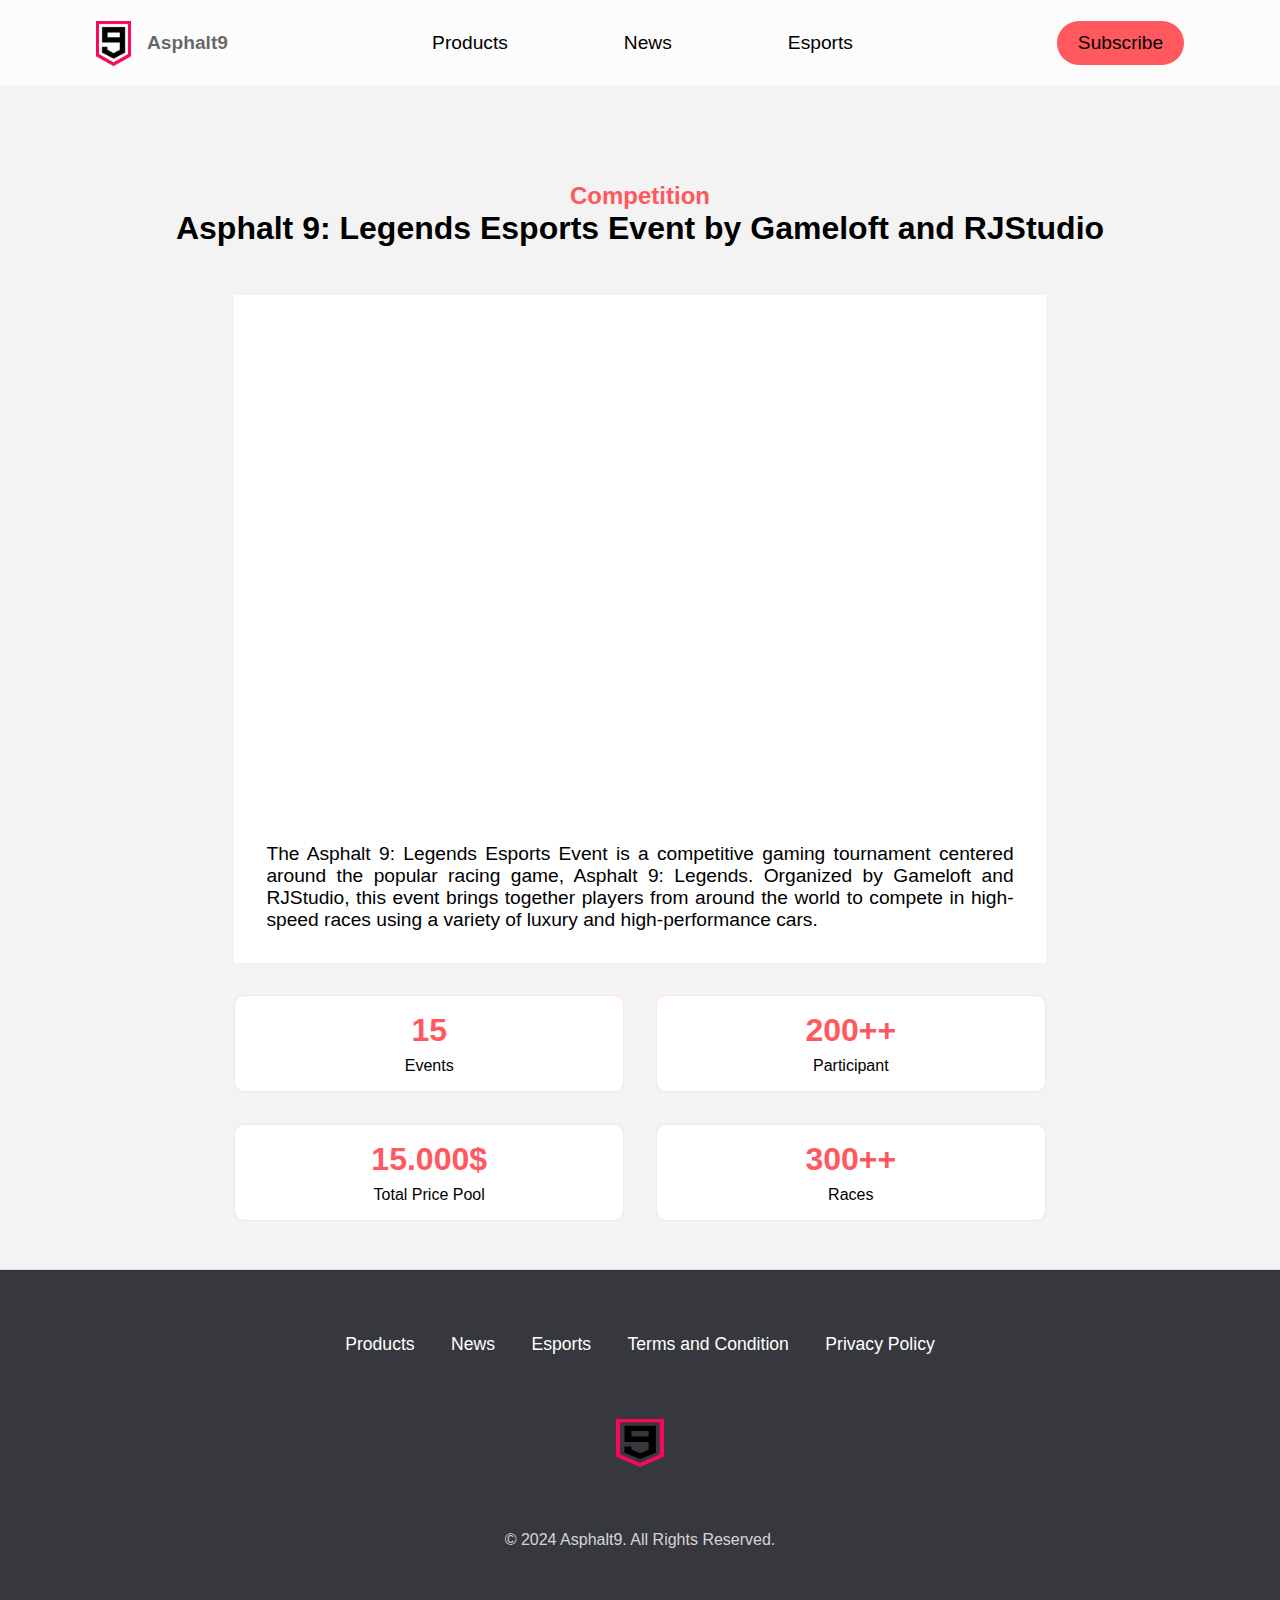
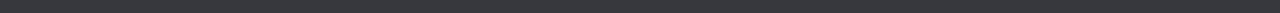
==== html/Esports.html @ b61c7646 "first commit" ====
<!DOCTYPE html>
<html lang="en">

<head>
    <meta charset="UTF-8">
    <meta name="viewport" content="width=device-width, initial-scale=1.0">
    <link rel="stylesheet" href="../style.css" />
    <title>Esports</title>
</head>

<body>
    <nav class="navbar">
        <a href="/" class="company--logo">
            <img src="../img/logo.png" alt="logo" class="navbar--image" />
            <p>Asphalt9</p>
        </a>
        <div class="navbar--list">
            <a href="./products.html" class="navbar--button navbar--features">Products</a>
            <a href="./news.html" class="navbar--button navbar--operation">News</a>
            <a href="./Esports.html" class="navbar--button navbar--testimoni">Esports</a>
        </div>
        <button class="navbar--buttons">
            <a href="./subscribe.html" class="navbar--button">Subscribe</a>
        </button>
    </nav>
    <section class="operation section">
        <div class="feature__info" style="margin-block: 3rem; margin-top: 1rem">
            <p class="header">Competition</p>
            <h1 class="feature__header">
                Asphalt 9: Legends Esports Event by Gameloft and RJStudio
            </h1>
        </div>
        <div class="operation__items" style="padding: 2rem">
            <iframe src="https://www.youtube.com/embed/eb4XmoHV_dQ?si=F0yoygf_wB1gYKpR"
                title="YouTube video player" frameborder="0"
                allow="accelerometer; autoplay; clipboard-write; encrypted-media; gyroscope; picture-in-picture; web-share"
                referrerpolicy="strict-origin-when-cross-origin" allowfullscreen></iframe>
            <p style="font-size: 1.2rem; text-align: justify;">The Asphalt 9: Legends Esports Event is a competitive gaming tournament centered around the popular racing game, Asphalt
            9: Legends. Organized by Gameloft and RJStudio, this event brings together players from around the world to compete in
            high-speed races using a variety of luxury and high-performance cars.</p>
        </div>
        <div class="event__container">
            <div>15 <span>Events</span></div>
            <div>200++ <span>Participant</span></div>
            <div>15.000$ <span>Total Price Pool</span></div>
            <div>300++ <span>Races</span></div>
        </div>
    </section>
    <footer class="footer">
        <div class="footer__items">
            <a href="./products.html" class="footer_item">Products</a>
            <a href="./news.html" class="footer_item">News</a>
            <a href="./Esports.html" class="footer_item">Esports</a>
            <a href="#" class="footer_item">Terms and Condition</a>
            <a href="#" class="footer_item">Privacy Policy</a>
        </div>
        <a href="/"><img src="../img/icon.png" alt="logo" class="footer__logo"></img></a>
        <div class="footer__copyright">&copy; 2024 Asphalt9. All Rights Reserved.</div>
    </footer>
    <script src="../script/about.js"></script>
</body>

</html>
---- style.css ----
/* The page is NOT responsive. You can implement responsiveness yourself if you wanna have some fun 😃 */

:root {
  --color-primary: #ff585f;
  --color-secondary: #ffcb03;
  --color-tertiary: #ff585f;
  --color-primary-darker: #fd424b;
  --color-secondary-darker: #ffbb00;
  --color-tertiary-darker: #fd424b;
  --color-primary-opacity: #ff58602d;
  --color-secondary-opacity: #ffcd0331;
  --color-tertiary-opacity: #ff58602d;
  --gradient-primary: linear-gradient(to top left, #fd424b, #ff585f);
  --gradient-secondary: linear-gradient(to top left, #ffb003, #ffcb03);
}

* {
  padding: 0;
  margin: 0;
  box-sizing: border-box;
  font-size: 16px;
  font-family: 'Poppins', sans-serif;
}

.section {
  min-height: 80vh;
  border-bottom: 1px solid rgba(0, 0, 0, 0.1);
  transition: opacity 2s, transform 2s;
  -webkit-transition: opacity 2s, transform 2s;
  -moz-transition: opacity 2s, transform 2s;
  -ms-transition: opacity 2s, transform 2s;
  -o-transition: opacity 2s, transform 2s;
}

.sectionHidden {
  opacity: 0;
  transform: translateY(50px);
  -webkit-transform: translateY(50px);
  -moz-transform: translateY(50px);
  -ms-transform: translateY(50px);
  -o-transform: translateY(50px);
}

/* .imageBlur {
  filter: blur(20px);
  -webkit-filter: blur(20px);
} */

.header {
  font-size: 1.5rem;
  color: var(--color-primary);
  font-weight: 800;
}

.dot {
  height: 3.2rem;
  width: 3.2rem;
  background-color: var(--color-primary-opacity);
  clip-path: polygon(
    50% 0%,
    61% 35%,
    98% 35%,
    68% 57%,
    79% 91%,
    50% 70%,
    21% 91%,
    32% 57%,
    2% 35%,
    39% 35%
  );
}

body {
  background-color: #f3f3f3;
  position: relative;
}

/* Navbar */
.navbar {
  display: flex;
  flex-direction: row;
  align-items: center;
  justify-content: space-between;
  padding: 1.3rem 6rem;
  top: 0;
  left: 0;
  right: 0;
  z-index: 100;
  background: rgba(255, 255, 255, 0.7);
}

.navbar--image {
  height: 2.8rem;
  cursor: pointer;
}

.navbar--list {
  display: flex;
  flex-direction: row;
  align-items: center;
  justify-content: space-evenly;
  width: 45%;
}

.navbar--button {
  font-size: 1.2rem;
  align-items: center;
  text-decoration: none;
  color: black;
  cursor: pointer;
}

.navbar--buttons {
  padding: 0.7rem 1.3rem;
  background-color: var(--color-primary);
  border: none;
  outline: none;
  border-radius: 2rem;
  -webkit-border-radius: 2rem;
  -moz-border-radius: 2rem;
  -ms-border-radius: 2rem;
  -o-border-radius: 2rem;
}

.company--logo {
  display: flex;
  gap: 1rem;
  align-items: center;
  text-decoration: none;
}

.company--logo p {
  font-size: 1.2rem;
  font-weight: 800;
  font-family: 'Poppins', sans-serif;
  color: rgba(0, 0, 0, 0.6);
  text-decoration: none;
}

/* Hero Section */
.hero {
  width: 100%;
  display: grid;
  grid-template-columns: minmax(300px, 1.2fr) minmax(300px, 1fr);
  padding-inline: 12rem;
  border-bottom: 1px solid rgba(0, 0, 0, 0.1);
  gap: 2rem;
}

.hero2 {
  width: 100%;
  display: flex;
  align-items: center;
  justify-content: center;
  padding-inline: 12rem;
  border-bottom: 1px solid rgba(0, 0, 0, 0.1);
  gap: 2rem;
  background-image: url('./img/news.webp');
  background-size: cover;
  background-position: center;
  background-repeat: no-repeat;
}

.hero--text {
  display: flex;
  flex-direction: row;
  align-items: center;
  justify-content: center;
}

.hero2--text {
  display: flex;
  flex-direction: row;
  align-items: center;
  justify-content: center;
  width: 650px;
  color: white;
}

.hero2--text h4 {
  color: white;
  border-radius: 30px;
  padding-inline: 1.5rem;
}

.hero--text__container {
  margin: 0 auto;
  width: 100%;
}

.hero--text__header,
.hero--text__header span {
  font-size: 4rem;
  font-weight: 800;
  color: rgba(0, 0, 0, 0.7);
}

.hero--text__header span {
  color: rgba(0, 0, 0, 0.6);
  background-image: var(--gradient-primary);
  padding-inline: 1.5rem;
  border-radius: 40px;
}

.hero--text__header {
  color: white;
}

.hero--text__p {
  font-size: 1.8rem;
  font-weight: 300;
  margin-block: 2rem;
  margin-inline: 1rem;
}

.hero--text__button {
  border: none;
  outline: none;
  color: var(--color-primary);
  border-bottom: 1px solid var(--color-primary);
  padding: 0.5rem 0.4rem;
  background: none;
  margin-inline: 1rem;
  cursor: pointer;
  transition: 0.5s;
  border-radius: 0.5rem;
}

.hero--text__button:hover {
  color: white;
  border-bottom: 1px solid white;
  background: var(--color-primary);
}

.hero--image {
  display: flex;
  flex-direction: row;
  align-items: center;
  justify-content: center;
}

.hero--image img {
  width: 80%;
}

/* Feature Section */
.feature {
  display: flex;
  flex-direction: column;
  align-items: center;
  justify-content: center;
  padding: 3rem 1rem;
  width: 100%;
}

.feature__info {
  display: flex;
  flex-direction: column;
  align-items: center;
  justify-content: center;
  width: 80%;
  margin-block: 3rem !important;
}

.feature__header {
  font-size: 2rem;
  text-align: center;
}

.feature__items {
  display: flex;
  flex-direction: column;
  align-items: start;
  justify-content: center;
  width: 80%;
  margin-bottom: 1rem;
}

.feature__item {
  display: flex;
  width: 100%;
  gap: 3rem;
  margin-block: 1rem;
  align-items: center;
  justify-content: center;
}

.feature__item--image {
  width: 100%;
  max-width: 300px;
}

.feature__item--text {
  display: flex;
  flex-direction: row;
  align-items: center;
  justify-content: center;
}

.feature__item--text--container {
  width: 70%;
  display: flex;
  flex-direction: column;
  align-items: center;
  justify-content: center;
}

.feature__item--text--header {
  font-size: 1.5rem;
  margin-block: 1rem;
}

.feature__item--text--p {
  font-size: 1rem;
  line-height: 2rem;
  text-align: center;
  color: rgba(0, 0, 0, 0.6);
}

/* Operation Section */
.operation {
  display: flex;
  flex-direction: column;
  align-items: center;
  justify-content: center;
  padding: 3rem 1rem;
}

.operation--information {
  /* color: var(--color-primary); */
  font-weight: bold;
}

.operation__items {
  width: 65%;
  display: flex;
  flex-direction: column;
  align-items: start;
  justify-content: center;
  padding: 4rem;
  background: white;
  position: relative;
  gap: 1rem;
}

.operation__items iframe {
  width: 100%;
  height: 500px;
}

.operation__items--button {
  color: black;
  padding: 1rem 0;
  width: 15rem;
  text-align: center;
  border-radius: 4rem;
  -webkit-border-radius: 4rem;
  -moz-border-radius: 4rem;
  -ms-border-radius: 4rem;
  -o-border-radius: 4rem;
  border: none;
  outline: none;
  line-height: 1rem;
  font-weight: bold;
}

.operation__items--buttonContainer {
  display: flex;
  padding-inline: 5rem;
  flex-direction: row;
  align-items: center;
  justify-content: space-evenly;
  width: 100%;
  position: absolute;
  top: -30px;
  left: 0;
}

.btn-active {
  position: relative;
  top: -10px;
  left: 0;
}

.operation__items--info {
  display: grid;
  grid-template-columns: 1fr 7fr;
  position: absolute;
  top: 0;
  left: 0;
  width: 100%;
  background: white;
  z-index: -1;
  visibility: hidden;
}

.operation__items--infoContainer {
  position: relative;
  width: 100%;
}

.event__container {
  display: grid;
  grid-template-columns: 1fr 1fr;
  gap: 2rem;
  width: 65%;
  margin-top: 2rem;
}

.event__container > * {
  display: flex;
  justify-content: center;
  align-items: center;
  padding: 1rem;
  flex-direction: column;
  gap: 0.5rem;
  width: 100%;
  background-color: white;
  border-radius: 10px;
  border: 1px solid var(--color-primary-opacity);
  color: var(--color-primary);
  font-size: 2rem;
  font-weight: bold;
}

.event__container > * span {
  color: black;
  font-weight: normal;
}

.info--active {
  z-index: 3;
  visibility: visible;
}

.dotbig {
  width: 4rem;
  height: 4rem;
  border-radius: 50%;
  -webkit-border-radius: 50%;
  -moz-border-radius: 50%;
  -ms-border-radius: 50%;
  -o-border-radius: 50%;
}

.dot-red {
  background-color: var(--color-tertiary-opacity);
}

.dot-yellow {
  background-color: var(--color-secondary-opacity);
}

.dot-green {
  background-color: var(--color-primary-opacity);
}

.btn-yellow {
  background: var(--color-secondary);
}

.btn-green {
  background: var(--color-primary);
}

.btn-red {
  background: var(--color-tertiary);
}

.operation__item--text--h1 {
  font-size: 1.5rem;
  margin-bottom: 2rem;
}

.operation__item--text--p {
  font-size: 1.3rem;
  line-height: 2rem;
  color: rgba(0, 0, 0, 0.5);
}

.operation__item--text {
  margin-left: 1rem;
}

/* Testimoni Page */
.testimoni {
  display: flex;
  flex-direction: column;
  align-items: center;
  justify-content: center;
  position: relative;
}

.testimoni__items {
  display: flex;
  flex-direction: row;
  align-items: center;
  justify-content: center;
  width: 60%;
  height: 500px;
}

.testimoni__items img {
  width: 100%;
  height: 300px;
  object-fit: cover;
  border-radius: 30px;
  margin-inline: auto;
}

.testimoni__items--infoContainer {
  position: relative;
  width: calc(100% - 8rem);
  height: calc(5.5rem + 500px) !important;
  display: flex;
  flex-direction: row;
  align-items: center;
  justify-content: center;
  overflow: hidden;
}

.testimoni__items--petik {
  color: var(--color-primary);
  font-weight: bolder;
  font-size: 8rem;
  position: absolute;
  top: 0;
  left: 0;
}

.testimoni__items--info {
  padding: 4rem 3rem 1.5rem 4rem;
  display: flex;
  flex-direction: column;
  align-items: start;
  justify-content: center;
  background-color: #f3f3f3;
  height: 500px;
  width: 100%;
  /* transition: 1s;
  -webkit-transition: 1s;
  -moz-transition: 1s;
  -ms-transition: 1s;
  -o-transition: 1s; */
}

.arrow-left,
.arrow-right {
  height: 4rem;
  width: 4rem;
  background-color: var(--color-primary);
  border-radius: 50%;
  -webkit-border-radius: 50%;
  -moz-border-radius: 50%;
  -ms-border-radius: 50%;
  -o-border-radius: 50%;
  font-size: 2rem;
  display: flex;
  flex-direction: row;
  align-items: center;
  justify-content: center;
  cursor: pointer;
  z-index: 10;
}

.testimoni__items--header {
  font-size: 2rem;
  font-weight: 700;
  margin-block: 1.5rem;
}

.testimoni__items--p {
  font-size: 1.3rem;
  line-height: 2rem;
  color: rgba(0, 0, 0, 0.6);
}

.testimoni__items--profile {
  display: flex;
  flex-direction: row;
  align-items: center;
  justify-content: center;
  margin-left: 2rem;
  margin-top: 1.5rem;
}

.testimoni__items--profile--image {
  width: 4rem;
  height: 4rem;
  border-radius: 50%;
  -webkit-border-radius: 50%;
  -moz-border-radius: 50%;
  -ms-border-radius: 50%;
  -o-border-radius: 50%;
  margin-right: 1.5rem;
}

.testimoni__items--profile--name {
  font-size: 1.2rem;
  margin-bottom: 0.5rem;
}

.testimoni__items--profile--location {
  font-size: 1.1rem;
  color: rgba(0, 0, 0, 0.6);
}

.testimoni__dots {
  display: flex;
  flex-direction: row;
  align-items: center;
  justify-content: space-evenly;
  width: 7%;
  margin-bottom: 2rem;
}

.testimoni__dot {
  height: 0.6rem;
  width: 0.6rem;
  border-radius: 50%;
  -webkit-border-radius: 50%;
  -moz-border-radius: 50%;
  -ms-border-radius: 50%;
  -o-border-radius: 50%;
  background-color: gray;
  opacity: 0.5;
}

.testimoni__dots .dot-active {
  opacity: 1;
}

.testimoni--1 {
  z-index: 1;
  position: absolute;
  top: 0;
  left: 0%;
}

.testimoni--2 {
  z-index: 1;
  position: absolute;
  top: 0;
  left: 100%;
}

.testimoni--3 {
  z-index: 1;
  position: absolute;
  top: 0;
  left: 200%;
}

/* Gallery Section */
.gallery {
  display: flex;
  align-items: center;
  justify-content: center;
  width: 100%;
  flex-direction: column;
  margin-bottom: 1rem;
}

.gallery__container {
  width: 60%;
  display: grid;
  grid-template-columns: repeat(auto-fit, minmax(200px, 1fr));
  justify-content: center;
  gap: 1rem;
  justify-items: center;
}

.gallery__container img {
  width: 100%;
  height: 200px;
  object-fit: cover;
}

/* news Section */
.news__container {
  display: flex;
  flex-direction: column;
  align-items: center;
  justify-content: center;
  gap: 2rem;
  width: 100%;
}

.news__item {
  display: flex;
  align-items: center;
  justify-content: start;
  gap: 1rem;
  width: 80%;
  box-shadow: 0 0 10px rgba(0, 0, 0, 0.1);
  padding-right: 1rem;
}

.news__item.reverse {
  flex-direction: row-reverse;
  padding-inline: 1rem 0;
}

.news__item img {
  width: 400px;
  height: 200px;
  object-fit: cover;
}

.news__info {
  display: flex;
  flex-direction: column;
  align-items: start;
  justify-content: center;
  gap: 0.5rem;
}

.news__info p {
  text-align: justify;
  line-height: 1.5rem;
}

.news__date {
  display: flex;
  justify-content: space-between;
  align-items: center;
  width: 100%;
  font-weight: bold;
  font-size: 0.8rem;
}

.news__date span {
  font-size: 0.8rem;
}

/* list Section */
.list__container {
  width: 80%;
  display: grid;
  grid-template-columns: repeat(auto-fit, minmax(300px, 1fr));
  justify-content: center;
  gap: 1rem;
  justify-items: center;
  font-family: 'Poppins', sans-serif;
}

.list__item {
  box-shadow: 0 0 10px rgba(0, 0, 0, 0.1);
  width: 100%;
  border-radius: 10px;
  overflow: hidden;
}

.list__info {
  padding: 0.5rem 1rem;
  display: flex;
  flex-direction: column;
  align-items: center;
  justify-content: center;
  gap: 0.4rem;
}

.list__info h4 {
  text-align: center;
  display: flex;
  justify-content: space-between;
  width: 100%;
}

.list__info h4 span {
  color: var(--color-primary);
  text-align: center;
}

.list__info p {
  color: rgba(0, 0, 0, 0.4);
  text-align: center;
}

.list__container img {
  width: 100%;
  height: 200px;
  object-fit: cover;
}

/* Join Section */
.join {
  display: flex;
  flex-direction: column;
  align-items: center;
  justify-content: center;
  background-color: rgb(55, 56, 61);
  padding: 6rem 2rem;
}

.join__text {
  font-size: 3rem;
  color: white;
  width: 55%;
  margin: 0 auto;
  text-align: center;
}

.join__btn {
  padding: 1.3rem 2.5rem;
  background-color: var(--color-primary);
  color: black;
  border-radius: 5rem;
  -webkit-border-radius: 5rem;
  -moz-border-radius: 5rem;
  -ms-border-radius: 5rem;
  -o-border-radius: 5rem;
  border: none;
  outline: none;
  margin-top: 3rem;
  font-size: 1.3rem;
  cursor: pointer;
}

/* Footer Section */
.footer {
  display: flex;
  flex-direction: column;
  justify-content: center;
  align-items: center;
  padding: 4rem 8rem;
  background-color: rgb(55, 56, 61);
}

.footer__items {
  display: flex;
  flex-direction: row;
  justify-content: space-evenly;
  align-items: center;
  flex-wrap: wrap;
  width: 60%;
  gap: 1rem;
}

.footer_item {
  color: white;
  text-decoration: none;
  font-size: 1.1rem;
  padding-inline: 0.5rem;
}

.footer__logo {
  width: 3rem;
  height: 3rem;
  margin: 0 auto;
  margin-block: 4rem;
}

.footer__copyright {
  text-align: center;
  color: rgba(255, 255, 255, 0.8);
}

.footer__copyright span {
  color: white;
}

/* carousel style */

.mySlides {
  display: none;
}
img {
  vertical-align: middle;
}

/* Slideshow container */
.slideshow-container {
  width: 100%;
  position: relative;
  margin: auto;
}

.slideshow-container img {
  width: 100%;
  object-fit: cover;
  height: 300px;
}

.slideshow-container2 img {
  width: 100%;
  object-fit: cover;
  height: 700px;
}

/* Fading animation */
.fade {
  animation-name: fade;
  animation-duration: 1.5s;
}

@keyframes fade {
  from {
    opacity: 0.4;
  }
  to {
    opacity: 1;
  }
}

/* Login Style */

.login-container {
  display: grid;
  grid-template-columns: 1fr 1fr;
}

.login-container > * {
  width: 100%;
  height: 100vh;
  object-fit: cover;
}

.login-container form {
  display: flex;
  flex-direction: column;
  justify-content: center;
}

.form-container {
  display: flex;
  flex-direction: column;
  justify-content: center;
  gap: 1rem;
  padding: 2rem;
}

.form-container h1 {
  font-size: 4rem;
  font-weight: 800;
  color: var(--color-primary);
  text-align: center;
  font-family: 'Poppins', sans-serif;
}

.form-item {
  display: flex;
  flex-direction: column;
  gap: 0.5rem;
}

.form-item input {
  padding: 0.6rem 1rem;
  border: 1px solid rgba(0, 0, 0, 0.1);
  border-radius: 5px;
  outline: none;
  font-size: 1.2rem;
}

.form-item label {
  color: gray;
}

.form-container button {
  padding: 0.5rem 0.8rem;
  background-color: var(--color-primary);
  color: white;
  border-radius: 5px;
  border: none;
  cursor: pointer;
}

.form-error {
  color: red;
  font-size: 1.2rem;
  text-align: center;
  font-family: 'Poppins', sans-serif;
}

.form-error-container {
  display: none;
  justify-content: center;
  align-items: center;
  padding: 1rem;
  position: fixed;
  top: 10%;
  left: 50%;
  transform: translate(-50%, -50%);
  background-color: rgba(255, 255, 255, 1);
  z-index: 3;
  border-radius: 10px;
  border: 1px solid red;
  animation: fadeOut 5s forwards;
}

.form-back {
  position: fixed;
  top: 20px;
  left: 20px;
  color: white;
  background-color: var(--color-primary);
  border-radius: 20px;
  padding: 0.8rem 1rem;
  width: fit-content;
  height: fit-content;
  cursor: pointer;
}

.form-back a {
  text-decoration: none;
  color: white;
}

@keyframes fadeOut {
  from {
    opacity: 1;
  }
  to {
    opacity: 0;
  }
}
/* On smaller screens, decrease text size */
@media only screen and (max-width: 300px) {
  .text {
    font-size: 11px;
  }
}

@media only screen and (max-width: 1500px) {
  .testimoni__items {
    width: 70%;
  }
}

@media only screen and (max-width: 1400px) {
  .navbar--list {
    width: 60%;
  }

  .hero {
    padding-inline: 6rem;
  }

  .operation__items--buttonContainer {
    padding-inline: 0;
  }

  .operation__items--button {
    width: 11rem;
  }

  .testimoni__items {
    width: 90%;
  }
}

@media only screen and (max-width: 1200px) {
  .footer__items {
    width: 100%;
  }

  .operation__items iframe {
    height: 400px;
  }
}

@media only screen and (max-width: 1050px) {
  .operation__items iframe {
    height: 300px;
  }
  .navbar--list {
    width: 70%;
  }

  .hero--text__header,
  .hero--text__header span {
    font-size: 3rem;
  }

  .testimoni__items {
    width: 100%;
  }

  .join__text {
    width: 70%;
  }
}

@media only screen and (max-width: 900px) {
  * {
    font-size: 14px;
  }

  .news__item,
  .news__item.reverse {
    flex-direction: column;
  }

  .hero2--text {
    width: 800px;
  }

  .hero {
    grid-template-columns: minmax(300px, 1fr);
  }

  .hero--image {
    grid-row: 1 / span 1;
  }

  .hero--text__container {
    display: flex;
    flex-direction: column;
    align-items: center;
    justify-content: center;
    text-align: center;
  }

  .section {
    min-height: 60vh;
  }

  .feature__header {
    font-size: 2.5rem;
  }

  .operation__items {
    width: 75%;
  }

  .feature {
    padding-top: 20rem;
  }

  .testimoni__items {
    height: 500px;
  }

  .testimoni__items--info {
    height: 500px;
  }

  .testimoni__items--infoContainer {
    height: calc(7rem + 550px);
  }

  .testimoni__dots {
    margin-bottom: 1.5rem;
  }

  .footer {
    padding-inline: 5rem;
  }
}

@media only screen and (max-width: 750px) {
  .operation__items iframe {
    height: 200px;
  }
  .join__text {
    width: 85%;
  }
  .feature__item {
    flex-direction: column;
    align-items: center;
    justify-content: center;
  }
  .feature__items {
    width: 100%;
  }

  .slideshow-container2 img {
    height: 600px;
  }

  .navbar--buttons,
  .company--logo {
    display: none;
  }

  .navbar--list {
    width: 100%;
  }

  .event__container {
    grid-template-columns: 1fr;
  }
}

@media only screen and (max-width: 600px) {
  * {
    font-size: 12px;
  }

  .slideshow-container2 img {
    height: 400px;
  }

  .hero2--text {
    width: 90%;
  }

  .hero2 {
    padding-inline: 5rem;
  }

  .section {
    min-height: 50vh;
  }

  .navbar--list {
    width: 100%;
  }

  .navbar {
    padding: 1.3rem 3rem;
  }

  .hero {
    padding-inline: 2rem;
  }

  .feature__header {
    font-size: 1.8rem;
  }

  .feature {
    padding-inline: 0;
    padding-top: 15rem;
  }

  .news__item img,
  .news__item.reverse img {
    width: 70vw;
    height: 40vmin;
  }

  .feature__item {
    grid-template-columns: repeat(auto-fit, minmax(200px, 1fr));
  }

  .operation__items {
    width: 85%;
  }

  .operation__items--button {
    font-size: 0.8rem;
    width: 9rem;
  }

  .dotbig {
    display: none;
  }

  .operation__items--info {
    grid-template-columns: 1fr;
  }

  .testimoni {
    gap: 4rem;
  }

  .testimoni__items--header {
    font-size: 1.4rem;
  }

  .testimoni__items--p {
    font-size: 1.2rem;
  }

  .testimoni__items--info {
    padding: 0;
  }

  .feature__info {
    width: 75%;
    display: flex;
    flex-direction: column;
    justify-content: center;
    align-items: center;
    margin-bottom: 5rem !important;
  }

  .feature__header,
  .header {
    text-align: center;
  }

  .testimoni__items {
    height: 400px;
  }

  .testimoni__items--info {
    height: 400px;
  }

  .testimoni__items--infoContainer {
    height: calc(5.5rem + 400px);
  }

  .join__text {
    font-size: 2rem;
  }

  .footer {
    padding-inline: 4rem;
  }

  .testimoni__items {
    height: 300px;
  }

  .testimoni__items--infoContainer {
    height: calc(5.5rem + 300px) !important;
  }

  .testimoni__items--info {
    height: 300px;
  }

  .login-container {
    grid-template-columns: 1fr;
  }

  .login-container img {
    display: none;
  }
}

@media only screen and (max-width: 460px) {
  .navbar--image {
    display: none;
  }

  .slideshow-container2 img {
    height: 300px;
  }

  .navbar--list {
    width: 100%;
  }

  /* .testimoni__items {
    height: 150px;
  } */

  /* .testimoni__items--infoContainer {
    height: calc(5.5rem + 150px) !important;
  }

  .testimoni__items--info {
    height: 150px;
  } */

  /* .testimoni__items img {
    height: 200px;
  } */

  .hero2--text {
    width: 95%;
  }

  .hero2 {
    padding-inline: 2rem;
  }

  .testimoni__items--infoContainer {
    height: calc(5.5rem + 420px);
  }

  .footer {
    font-size: 0.8rem;
  }
  .feature {
    padding-top: 10rem;
  }

  .operation__items iframe {
    height: 150px;
  }
}

@media only screen and (max-width: 360px) {
  * {
    font-size: 10px;
  }

  .section {
    min-height: 40vh;
  }

  .operation__items {
    width: 95%;
  }

  .testimoni__items {
    height: 250px;
  }

  .testimoni__items--infoContainer {
    height: calc(5.5rem + 250px) !important;
  }

  .testimoni__items--info {
    height: 250px;
  }

  .feature__info {
    width: 85%;
  }

  .hero--text__p {
    margin-inline: 0;
  }
}
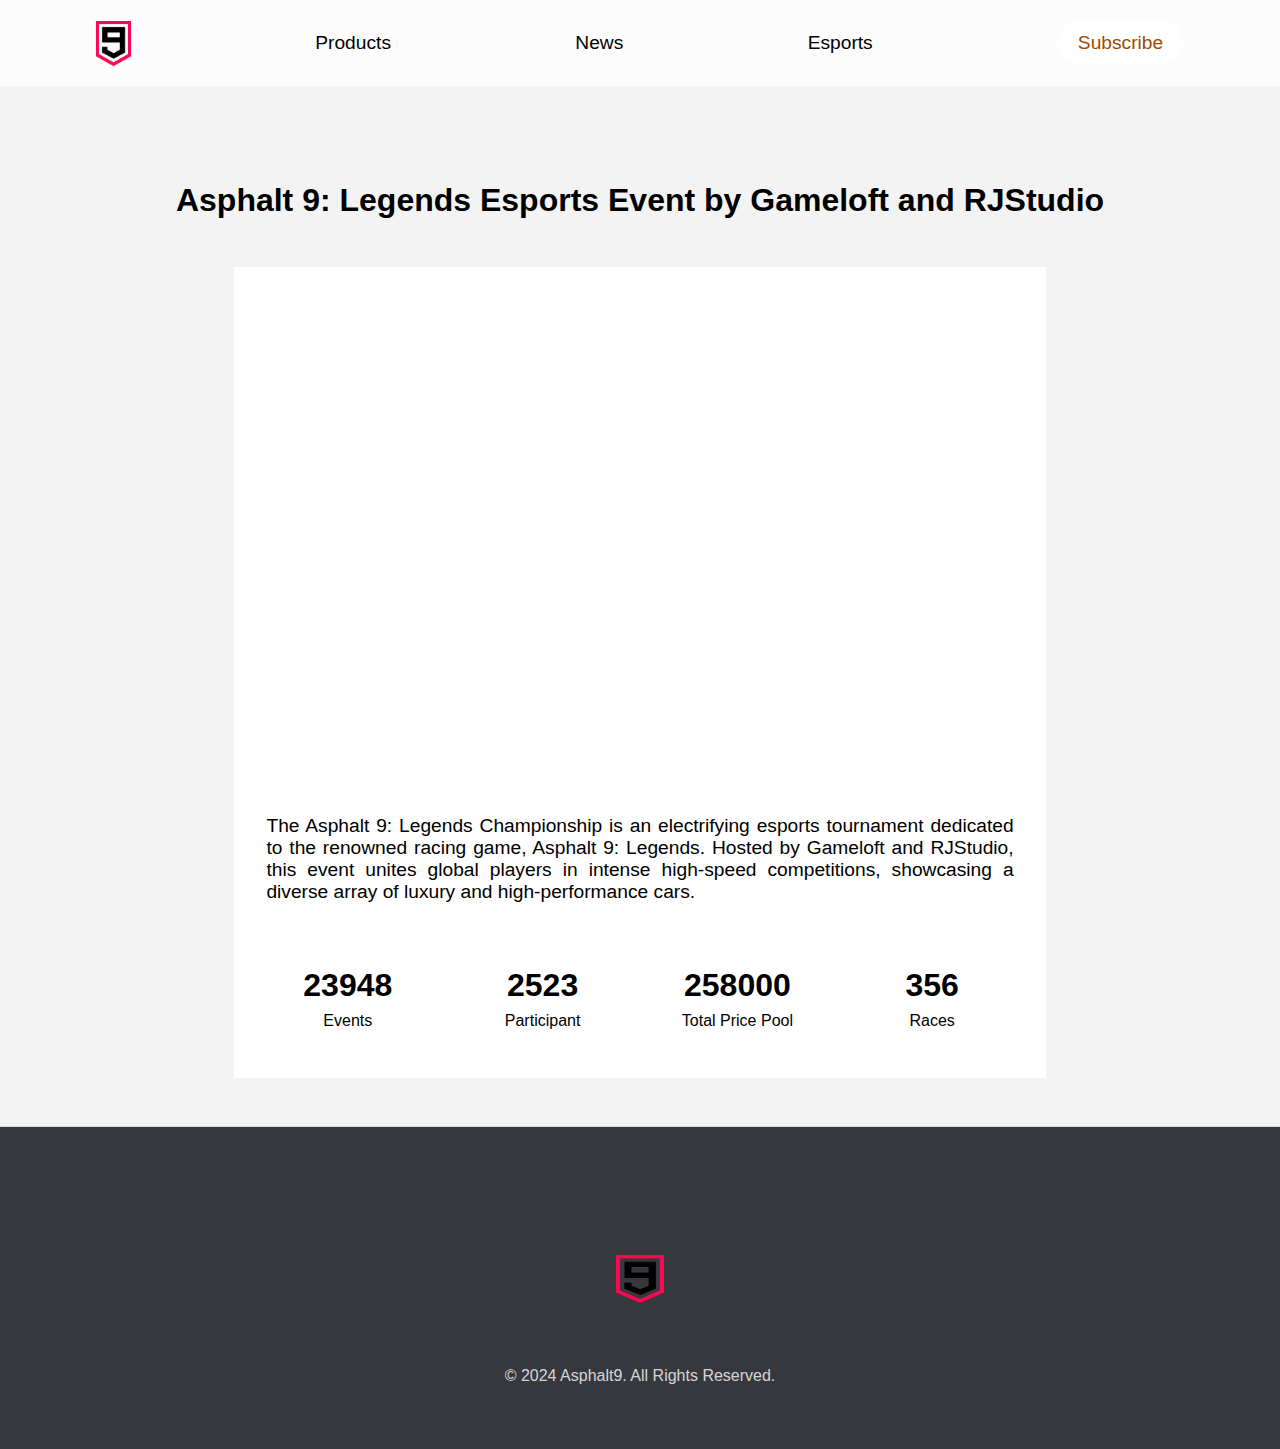
==== commit 48fd94f4: "add" ====
--- a/html/Esports.html
+++ b/html/Esports.html
@@ -12,48 +12,38 @@
     <nav class="navbar">
         <a href="/" class="company--logo">
             <img src="../img/logo.png" alt="logo" class="navbar--image" />
-            <p>Asphalt9</p>
         </a>
-        <div class="navbar--list">
-            <a href="./products.html" class="navbar--button navbar--features">Products</a>
-            <a href="./news.html" class="navbar--button navbar--operation">News</a>
-            <a href="./Esports.html" class="navbar--button navbar--testimoni">Esports</a>
-        </div>
+        <a href="./products.html" class="navbar--button navbar--features">Products</a>
+        <a href="./news.html" class="navbar--button navbar--operation">News</a>
+        <a href="./Esports.html" class="navbar--button navbar--testimoni">Esports</a>
         <button class="navbar--buttons">
             <a href="./subscribe.html" class="navbar--button">Subscribe</a>
         </button>
     </nav>
     <section class="operation section">
         <div class="feature__info" style="margin-block: 3rem; margin-top: 1rem">
-            <p class="header">Competition</p>
             <h1 class="feature__header">
                 Asphalt 9: Legends Esports Event by Gameloft and RJStudio
             </h1>
         </div>
         <div class="operation__items" style="padding: 2rem">
-            <iframe src="https://www.youtube.com/embed/eb4XmoHV_dQ?si=F0yoygf_wB1gYKpR"
+            <iframe width="560" height="315" src="https://www.youtube.com/embed/5I2hJr9reD0?si=8BygoyDEMS12yfKB"
                 title="YouTube video player" frameborder="0"
                 allow="accelerometer; autoplay; clipboard-write; encrypted-media; gyroscope; picture-in-picture; web-share"
                 referrerpolicy="strict-origin-when-cross-origin" allowfullscreen></iframe>
-            <p style="font-size: 1.2rem; text-align: justify;">The Asphalt 9: Legends Esports Event is a competitive gaming tournament centered around the popular racing game, Asphalt
-            9: Legends. Organized by Gameloft and RJStudio, this event brings together players from around the world to compete in
-            high-speed races using a variety of luxury and high-performance cars.</p>
+            <p style="font-size: 1.2rem; text-align: justify;">The Asphalt 9: Legends Championship is an electrifying esports tournament dedicated to the renowned racing game, Asphalt
+            9: Legends. Hosted by Gameloft and RJStudio, this event unites global players in intense high-speed competitions,
+            showcasing a diverse array of luxury and high-performance cars.</p>
+            <div class="event__container">
+                <div>23948 <span>Events</span></div>
+                <div>2523 <span>Participant</span></div>
+                <div>258000 <span>Total Price Pool</span></div>
+                <div>356 <span>Races</span></div>
+            </div>
         </div>
-        <div class="event__container">
-            <div>15 <span>Events</span></div>
-            <div>200++ <span>Participant</span></div>
-            <div>15.000$ <span>Total Price Pool</span></div>
-            <div>300++ <span>Races</span></div>
-        </div>
+        
     </section>
     <footer class="footer">
-        <div class="footer__items">
-            <a href="./products.html" class="footer_item">Products</a>
-            <a href="./news.html" class="footer_item">News</a>
-            <a href="./Esports.html" class="footer_item">Esports</a>
-            <a href="#" class="footer_item">Terms and Condition</a>
-            <a href="#" class="footer_item">Privacy Policy</a>
-        </div>
         <a href="/"><img src="../img/icon.png" alt="logo" class="footer__logo"></img></a>
         <div class="footer__copyright">&copy; 2024 Asphalt9. All Rights Reserved.</div>
     </footer>
--- a/style.css
+++ b/style.css
@@ -1,19 +1,3 @@
-/* The page is NOT responsive. You can implement responsiveness yourself if you wanna have some fun 😃 */
-
-:root {
-  --color-primary: #ff585f;
-  --color-secondary: #ffcb03;
-  --color-tertiary: #ff585f;
-  --color-primary-darker: #fd424b;
-  --color-secondary-darker: #ffbb00;
-  --color-tertiary-darker: #fd424b;
-  --color-primary-opacity: #ff58602d;
-  --color-secondary-opacity: #ffcd0331;
-  --color-tertiary-opacity: #ff58602d;
-  --gradient-primary: linear-gradient(to top left, #fd424b, #ff585f);
-  --gradient-secondary: linear-gradient(to top left, #ffb003, #ffcb03);
-}
-
 * {
   padding: 0;
   margin: 0;
@@ -33,7 +17,7 @@
 }
 
 .sectionHidden {
-  opacity: 0;
+  opacity: 1;
   transform: translateY(50px);
   -webkit-transform: translateY(50px);
   -moz-transform: translateY(50px);
@@ -48,7 +32,7 @@
 
 .header {
   font-size: 1.5rem;
-  color: var(--color-primary);
+  color: #9c4b00;
   font-weight: 800;
 }
 
@@ -112,7 +96,7 @@
 
 .navbar--buttons {
   padding: 0.7rem 1.3rem;
-  background-color: var(--color-primary);
+  background: white;
   border: none;
   outline: none;
   border-radius: 2rem;
@@ -122,6 +106,10 @@
   -o-border-radius: 2rem;
 }
 
+.navbar--buttons .navbar--button {
+  color: #9c4b00;
+}
+
 .company--logo {
   display: flex;
   gap: 1rem;
@@ -141,7 +129,7 @@
 .hero {
   width: 100%;
   display: grid;
-  grid-template-columns: minmax(300px, 1.2fr) minmax(300px, 1fr);
+  grid-template-columns: 1fr;
   padding-inline: 12rem;
   border-bottom: 1px solid rgba(0, 0, 0, 0.1);
   gap: 2rem;
@@ -152,13 +140,9 @@
   display: flex;
   align-items: center;
   justify-content: center;
-  padding-inline: 12rem;
+  padding-inline: 3rem;
   border-bottom: 1px solid rgba(0, 0, 0, 0.1);
   gap: 2rem;
-  background-image: url('./img/news.webp');
-  background-size: cover;
-  background-position: center;
-  background-repeat: no-repeat;
 }
 
 .hero--text {
@@ -173,7 +157,6 @@
   flex-direction: row;
   align-items: center;
   justify-content: center;
-  width: 650px;
   color: white;
 }
 
@@ -196,10 +179,7 @@
 }
 
 .hero--text__header span {
-  color: rgba(0, 0, 0, 0.6);
-  background-image: var(--gradient-primary);
-  padding-inline: 1.5rem;
-  border-radius: 40px;
+  color: #9c4b00;
 }
 
 .hero--text__header {
@@ -216,8 +196,8 @@
 .hero--text__button {
   border: none;
   outline: none;
-  color: var(--color-primary);
-  border-bottom: 1px solid var(--color-primary);
+  color: #9c4b00;
+  border-bottom: 1px solid #9c4b00;
   padding: 0.5rem 0.4rem;
   background: none;
   margin-inline: 1rem;
@@ -229,7 +209,7 @@
 .hero--text__button:hover {
   color: white;
   border-bottom: 1px solid white;
-  background: var(--color-primary);
+  background: #9c4b00;
 }
 
 .hero--image {
@@ -300,9 +280,10 @@
 .feature__item--text--container {
   width: 70%;
   display: flex;
-  flex-direction: column;
-  align-items: center;
-  justify-content: center;
+  flex-direction: row;
+  align-items: center;
+  justify-content: center;
+  gap: 2rem;
 }
 
 .feature__item--text--header {
@@ -313,7 +294,6 @@
 .feature__item--text--p {
   font-size: 1rem;
   line-height: 2rem;
-  text-align: center;
   color: rgba(0, 0, 0, 0.6);
 }
 
@@ -327,7 +307,7 @@
 }
 
 .operation--information {
-  /* color: var(--color-primary); */
+  /* color: #9c4b00; */
   font-weight: bold;
 }
 
@@ -401,9 +381,9 @@
 
 .event__container {
   display: grid;
-  grid-template-columns: 1fr 1fr;
+  grid-template-columns: 1fr 1fr 1fr 1fr;
   gap: 2rem;
-  width: 65%;
+  width: 100%;
   margin-top: 2rem;
 }
 
@@ -418,7 +398,6 @@
   background-color: white;
   border-radius: 10px;
   border: 1px solid var(--color-primary-opacity);
-  color: var(--color-primary);
   font-size: 2rem;
   font-weight: bold;
 }
@@ -443,28 +422,16 @@
   -o-border-radius: 50%;
 }
 
-.dot-red {
-  background-color: var(--color-tertiary-opacity);
-}
-
-.dot-yellow {
-  background-color: var(--color-secondary-opacity);
-}
-
-.dot-green {
-  background-color: var(--color-primary-opacity);
-}
-
 .btn-yellow {
-  background: var(--color-secondary);
+  background: #ffcb03;
 }
 
 .btn-green {
-  background: var(--color-primary);
+  background: #9c4b00;
 }
 
 .btn-red {
-  background: var(--color-tertiary);
+  background: #9c4b00;
 }
 
 .operation__item--text--h1 {
@@ -520,7 +487,7 @@
 }
 
 .testimoni__items--petik {
-  color: var(--color-primary);
+  color: #9c4b00;
   font-weight: bolder;
   font-size: 8rem;
   position: absolute;
@@ -548,7 +515,7 @@
 .arrow-right {
   height: 4rem;
   width: 4rem;
-  background-color: var(--color-primary);
+  background-color: #9c4b00;
   border-radius: 50%;
   -webkit-border-radius: 50%;
   -moz-border-radius: 50%;
@@ -567,6 +534,7 @@
   font-size: 2rem;
   font-weight: 700;
   margin-block: 1.5rem;
+  text-align: center;
 }
 
 .testimoni__items--p {
@@ -689,6 +657,7 @@
 .news__item {
   display: flex;
   align-items: center;
+  flex-direction: column;
   justify-content: start;
   gap: 1rem;
   width: 80%;
@@ -697,13 +666,13 @@
 }
 
 .news__item.reverse {
-  flex-direction: row-reverse;
+  flex-direction: column-reverse;
   padding-inline: 1rem 0;
 }
 
 .news__item img {
-  width: 400px;
-  height: 200px;
+  width: 100%;
+  height: 600px;
   object-fit: cover;
 }
 
@@ -713,6 +682,7 @@
   align-items: start;
   justify-content: center;
   gap: 0.5rem;
+  padding: 1rem;
 }
 
 .news__info p {
@@ -749,6 +719,7 @@
   width: 100%;
   border-radius: 10px;
   overflow: hidden;
+  border: 2px solid #9c4b00;
 }
 
 .list__info {
@@ -768,7 +739,7 @@
 }
 
 .list__info h4 span {
-  color: var(--color-primary);
+  color: #9c4b00;
   text-align: center;
 }
 
@@ -803,7 +774,7 @@
 
 .join__btn {
   padding: 1.3rem 2.5rem;
-  background-color: var(--color-primary);
+  background-color: #9c4b00;
   color: black;
   border-radius: 5rem;
   -webkit-border-radius: 5rem;
@@ -907,7 +878,7 @@
 
 .login-container {
   display: grid;
-  grid-template-columns: 1fr 1fr;
+  grid-template-columns: 1fr;
 }
 
 .login-container > * {
@@ -933,7 +904,7 @@
 .form-container h1 {
   font-size: 4rem;
   font-weight: 800;
-  color: var(--color-primary);
+  color: #9c4b00;
   text-align: center;
   font-family: 'Poppins', sans-serif;
 }
@@ -957,8 +928,9 @@
 }
 
 .form-container button {
-  padding: 0.5rem 0.8rem;
-  background-color: var(--color-primary);
+  padding: 0.8rem 1rem;
+  font-size: 1.2rem;
+  background-color: #9c4b00;
   color: white;
   border-radius: 5px;
   border: none;
@@ -993,7 +965,7 @@
   top: 20px;
   left: 20px;
   color: white;
-  background-color: var(--color-primary);
+  background-color: #9c4b00;
   border-radius: 20px;
   padding: 0.8rem 1rem;
   width: fit-content;
@@ -1084,6 +1056,10 @@
 @media only screen and (max-width: 900px) {
   * {
     font-size: 14px;
+  }
+
+  .feature__item--text--container {
+    flex-direction: column !important;
   }
 
   .news__item,
